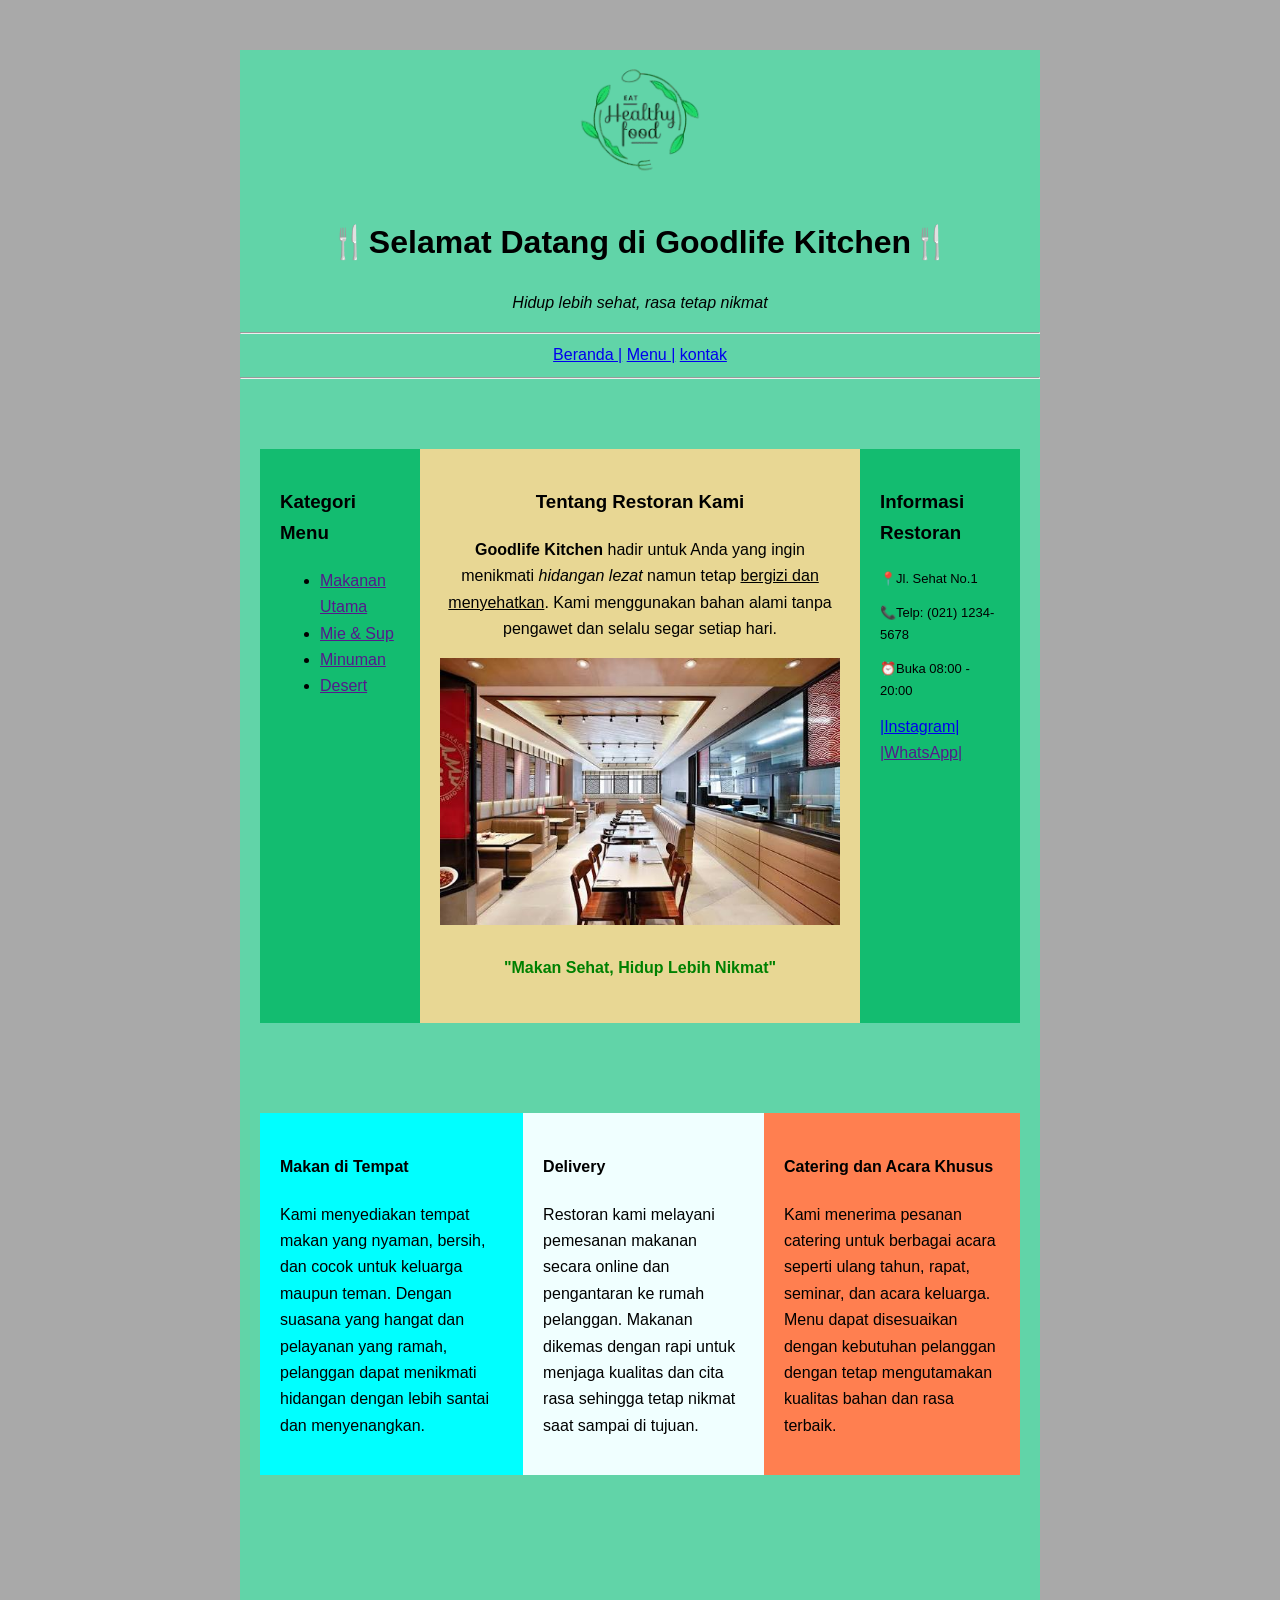
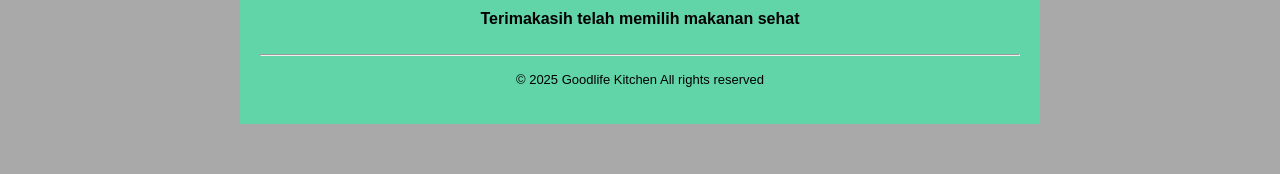
==== index.html @ a79e12eb "tambah file" ====
<!DOCTYPE html>
<html lang="en">
<head>
    <meta charset="UTF-8">
    <meta name="viewport" content="width=device-width, initial-scale=1.0">
    <title>Goodlife Kitchen</title>
    <link rel="stylesheet" href="style.css">
</head>
<body>
    <div class="semuanya">
    <div class="logo">
        <img src="logohealtyfood-removebg-preview.png" width="200">
        <h1>🍴Selamat Datang di Goodlife Kitchen🍴</h1>
        <p><i>Hidup lebih sehat, rasa tetap nikmat</i></p>
        <hr>
        <a href="index.html">Beranda |</a>
        <a href="menu.html">Menu |</a>
        <a href="kontak.html">kontak</a>
        <hr> 
    </div>
    <div class="container-satu">
        <div class="sidebar tiga">
            <h3>Tentang Restoran Kami</h3>
            <p><b>Goodlife Kitchen</b> hadir untuk Anda yang ingin menikmati <i>hidangan lezat</i>
            namun tetap <u>bergizi dan menyehatkan</u>. Kami menggunakan bahan alami tanpa pengawet dan selalu segar setiap hari.</p>
            <img src="dalemrestoran.jfif" width="400">
            <h4 style="color: green;">"Makan Sehat, Hidup Lebih Nikmat"</h4>
        </div>

        <div class="sidebar satu">
            <h3>Kategori Menu</h3>
            <ul>
                <li><a href="">Makanan Utama</a></li>
                <li><a href="">Mie & Sup</a></li>
                <li><a href="">Minuman</a></li>
                <li><a href="">Desert</a></li>
                
            </ul>
        </div>

        <div class="sidebar dua">
            <h3>Informasi Restoran</h3>
            <p style="font-size: small;">📍Jl. Sehat No.1</p>
            <p style="font-size: small;">📞Telp: (021) 1234-5678</p>
            <p style="font-size: small;">⏰Buka 08:00 - 20:00</p>
            <a href="https://www.instagram.com">|Instagram|</a>
            <a href="">|WhatsApp|</a>
        </div>
    </div>

    <!-- Container ke 2 -->
     <div class="container-dua">
     <div class="layanan satu">
        <h4>Makan di Tempat</h4>
        <p>Kami menyediakan tempat makan yang nyaman, bersih, dan cocok untuk keluarga maupun teman. Dengan suasana yang hangat dan pelayanan yang ramah, pelanggan dapat menikmati hidangan dengan lebih santai dan menyenangkan.</p>
     </div>

      <div class="layanan dua">
        <h4>Delivery</h4>
        <p>Restoran kami melayani pemesanan makanan secara online dan pengantaran ke rumah pelanggan. Makanan dikemas dengan rapi untuk menjaga kualitas dan cita rasa sehingga tetap nikmat saat sampai di tujuan.</p>
     </div>

      <div class="layanan tiga">
        <h4>Catering dan Acara Khusus</h4>
        <p>Kami menerima pesanan catering untuk berbagai acara seperti ulang tahun, rapat, seminar, dan acara keluarga. Menu dapat disesuaikan dengan kebutuhan pelanggan dengan tetap mengutamakan kualitas bahan dan rasa terbaik.</p>
     </div>
     </div> 
     <div class="akhiran">
        <h4>Terimakasih telah memilih makanan sehat</h4>
        <hr>
        <p style="font-size: small;">© 2025 Goodlife Kitchen All rights reserved</p>
     </div>
    </div>   
</body>
</html>
---- style.css ----
html, body {
    margin: 0;
    padding: 0;
}

body {
    font-family: Arial, Helvetica, sans-serif;
    background-color: darkgray;
    line-height: 1.65;

}
.semuanya {
    width: 800px;
    margin: 50px auto;
    background-color: #61d4a8;
    padding: 0px;
    box-sizing: border-box;
}
.logo {
    text-align: center;
    width: 800px;
    margin: 50px auto;
    padding: 0px;
    box-sizing: border-box;
}
.container-satu{
    width: 800px;
    margin: 50px auto;
    padding: 20px;
    box-sizing: border-box;
    display: flex;
}

ul a:hover {
    font-size: 20px;
    color: blue;

}

.sidebar.tiga {
    background-color: rgb(232, 215, 148);
    padding: 20px;
    text-align: center;
    flex: 4;
    order: 2;
    
}
.sidebar.satu {
    background-color: rgb(19, 188, 112);
    padding: 20px;
    text-align: left;
    flex: 3;
    order: 0;
    
}
.sidebar.dua {
    padding-left: 50px;
    background-color: rgb(19, 188, 112);
    padding: 20px;
    flex: 3;
    order: 3;
}
.container-dua{
    width: 800px;
    margin: 50px auto;
    padding: 20px;
    box-sizing: border-box;
    
}
.layanan{
    padding: 20px;
    box-sizing: border-box;
    margin-bottom: 20px;
}
.layanan.satu{
    background-color: cyan;
}
.layanan.dua{
    background-color: azure;
}
.layanan.tiga{
    background-color: coral;
}
.akhiran {
    text-align: center;
    width: 800px;
    margin: 50px auto;
    padding: 20px;
    box-sizing: border-box;
}
@media(min-width: 600px){
    .container-dua{
        display: flex;
        justify-content: space-between;
    }
}
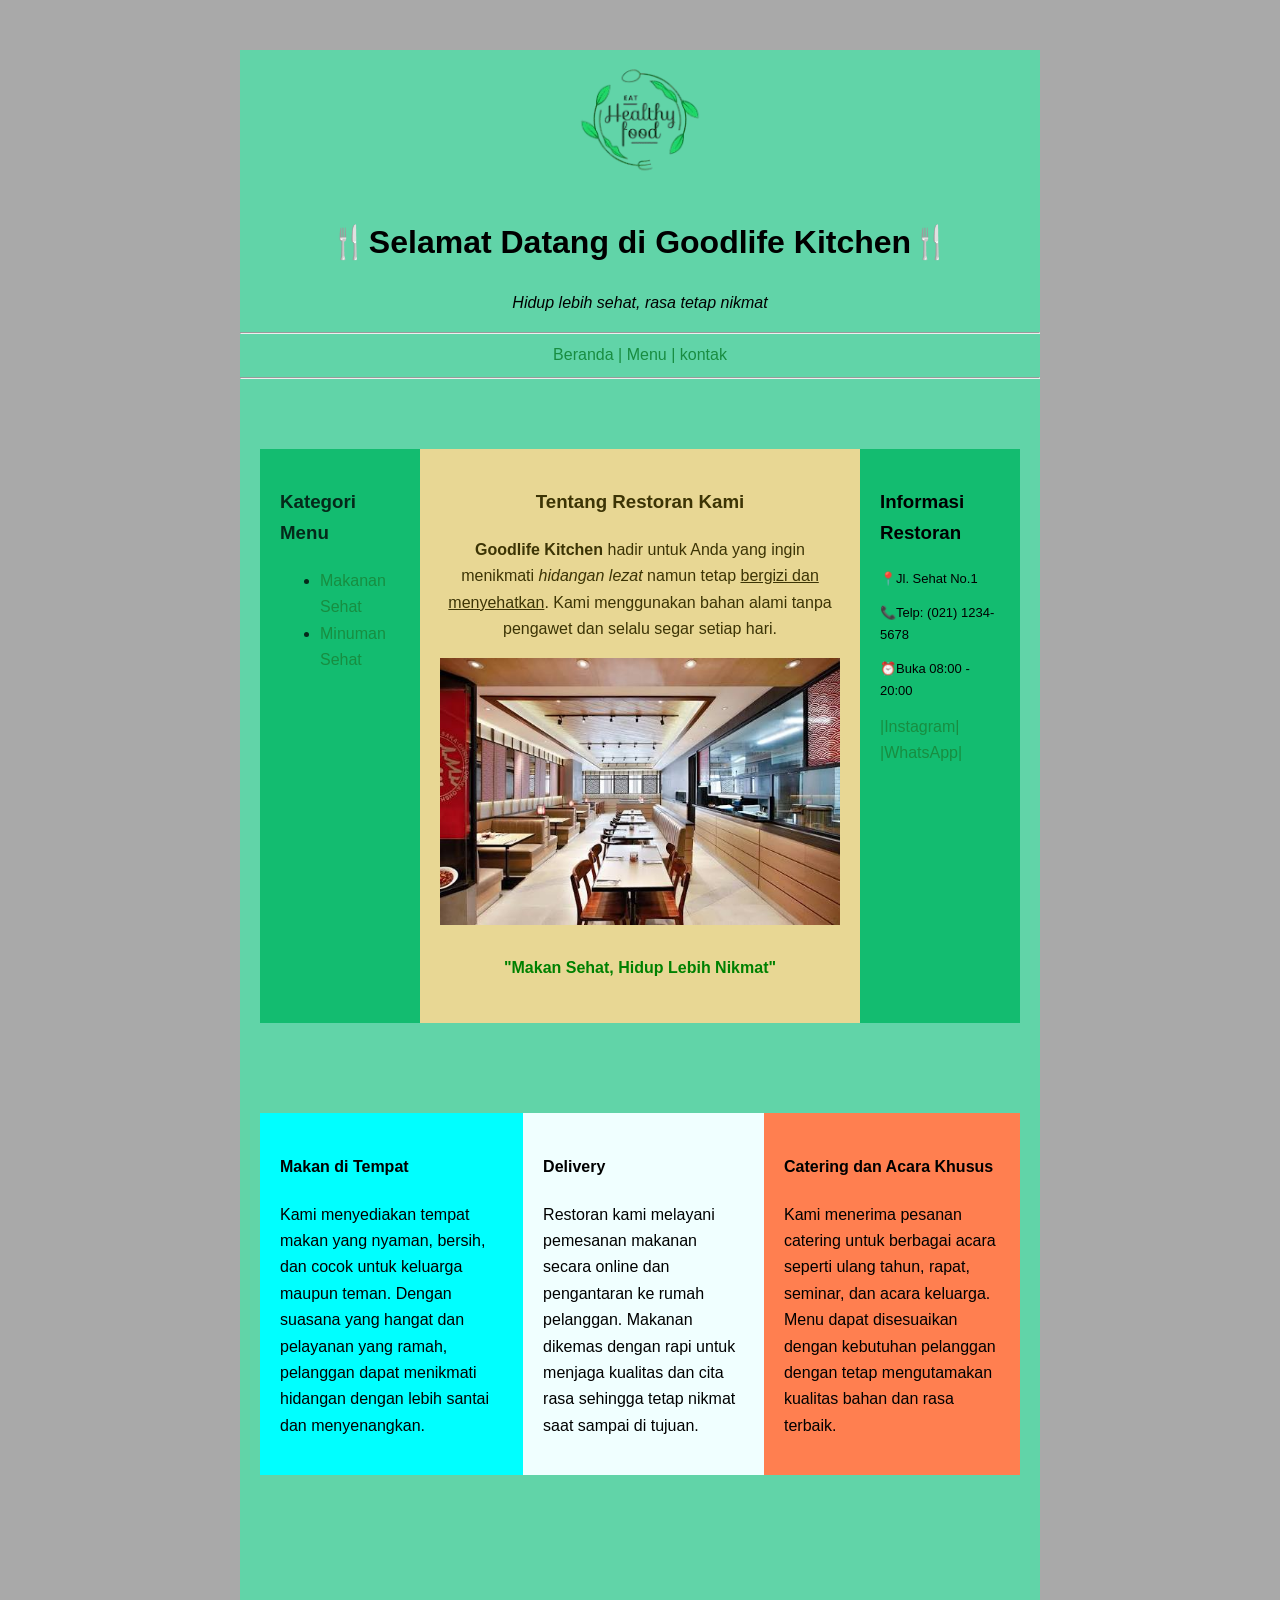
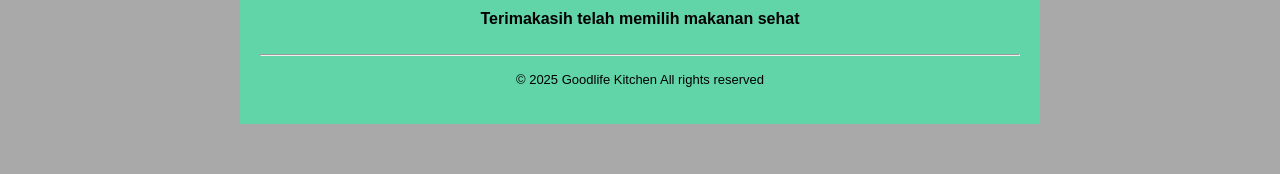
==== commit 8ca13ecf: "Grow Up" ====
--- a/index.html
+++ b/index.html
@@ -14,7 +14,7 @@
         <p><i>Hidup lebih sehat, rasa tetap nikmat</i></p>
         <hr>
         <a href="index.html">Beranda |</a>
-        <a href="menu.html">Menu |</a>
+        <a href="bootstrap.html">Menu |</a>
         <a href="kontak.html">kontak</a>
         <hr> 
     </div>
@@ -30,10 +30,9 @@
         <div class="sidebar satu">
             <h3>Kategori Menu</h3>
             <ul>
-                <li><a href="">Makanan Utama</a></li>
-                <li><a href="">Mie & Sup</a></li>
-                <li><a href="">Minuman</a></li>
-                <li><a href="">Desert</a></li>
+                <li><a href="bootstrap.html">Makanan Sehat</a></li>
+                <li><a href="bootstrap.html">Minuman Sehat</a></li>
+            
                 
             </ul>
         </div>
--- a/style.css
+++ b/style.css
@@ -31,13 +31,25 @@
     display: flex;
 }
 
+
+a{
+    color: rgb(24, 141, 65);
+    text-decoration: none;
+}
+a:hover{
+    font-size: 20px;
+    color: rgb(40, 64, 49);
+    text-decoration: none;
+}
 ul a:hover {
     font-size: 20px;
-    color: blue;
+    color: rgb(40, 64, 49);
 
 }
 
 .sidebar.tiga {
+    padding: 20px;
+    color: rgb(60, 52, 5);
     background-color: rgb(232, 215, 148);
     padding: 20px;
     text-align: center;
@@ -46,6 +58,7 @@
     
 }
 .sidebar.satu {
+    color: rgb(5, 41, 26);
     background-color: rgb(19, 188, 112);
     padding: 20px;
     text-align: left;
@@ -54,6 +67,7 @@
     
 }
 .sidebar.dua {
+    
     padding-left: 50px;
     background-color: rgb(19, 188, 112);
     padding: 20px;
